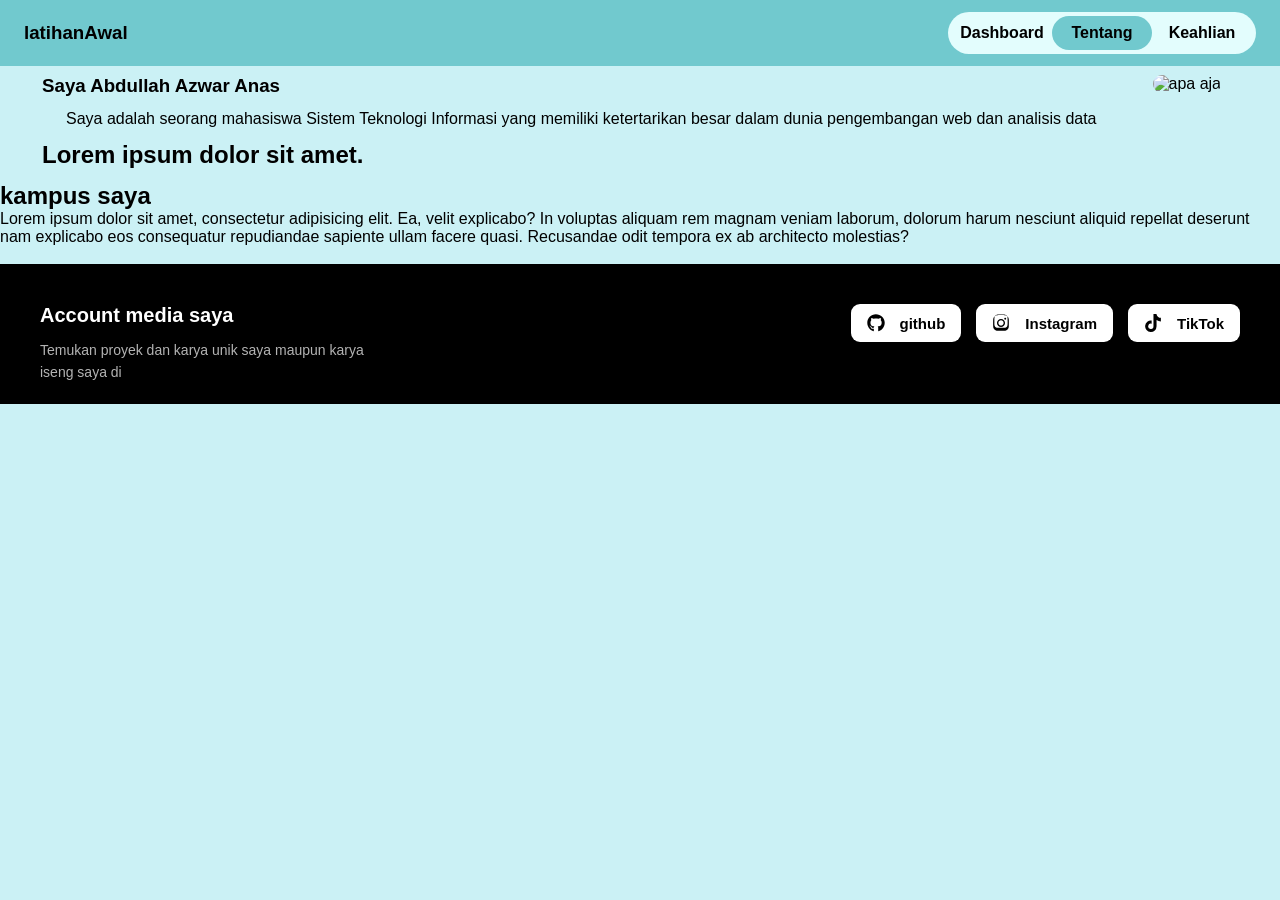
==== tentang.html @ 06106522 "Add files via upload new add" ====
<!DOCTYPE html>
<html lang="en">
<head>
    <meta charset="UTF-8">
    <meta name="viewport" content="width=device-width, initial-scale=1.0">
    <title>Tentang</title>
    <link rel="stylesheet" href="latihan.css">
</head>

<!--navbar-->
<body class="page-tentang">  <!-- ← class berbeda -->
    <nav class="navbar">
        <div class="logo"><h3>latihanAwal</h3></div>
        <ul class="nav-links">
            <li><a href="beranda.html">Dashboard</a></li>
            <li><a href="tentang.html">Tentang</a></li>
            <li><a href="keahlian.html">Keahlian</a></li>
        </ul>
    </nav>

<!--content-->
<main> 
    <section class="isi">
        <div class="konten">
            <h3>Saya Abdullah Azwar Anas</h3>
            <p>Saya adalah seorang mahasiswa Sistem Teknologi Informasi yang memiliki ketertarikan besar dalam dunia pengembangan web dan analisis data</p>
            <h2>Lorem ipsum dolor sit amet.</h2>
        </div>

        <div class="image">
            <img src="/foto/one.png" alt="apa aja">
        </div>
    </section>


    <section class="biodata">
        <div class="bio">
            <h2>kampus saya</h2>
            <p>Lorem ipsum dolor sit amet, consectetur adipisicing elit. Ea, velit explicabo? In voluptas aliquam rem magnam veniam laborum, dolorum harum nesciunt aliquid repellat deserunt nam explicabo eos consequatur repudiandae sapiente ullam facere quasi. Recusandae odit tempora ex ab architecto molestias?</p>
        </div>

        <div class="image-kampus">
            <img src="/foto/two.png" alt="">
        </div>
    </section>

</main>


<footer class="footer">
    <div class="footer-pembungkus">
        <div class="footer-content">

            <div class="footer-deskripsi">
                <h2>Account media saya</h2>
                <p>Temukan proyek dan karya unik saya maupun karya iseng saya di</p>
            </div>

            <div class="socials">
                    <ul class="social-links">
                        <li class="social-item">
                            <a href="https://github.com/username-anda" target="_blank" rel="noopener" class="social-link github">
                                <svg viewBox="0 0 496 512" xmlns="http://www.w3.org/2000/svg">
                                    <path d="M165.9 397.4c0 2-2.3 3.6-5.2 3.6-3.3.3-5.6-1.3-5.6-3.6 0-2 2.3-3.6 5.2-3.6 3-.3 5.6 1.3 5.6 3.6zm-31.1-4.5c-.7 2 1.3 4.3 4.3 4.9 2.6 1 5.6 0 6.2-2s-1.3-4.3-4.3-5.2c-2.6-.7-5.5.3-6.2 2.3zm44.2-1.7c-2.9.7-4.9 2.6-4.6 4.9.3 2 2.9 3.3 5.9 2.6 2.9-.7 4.9-2.6 4.6-4.6-.3-1.9-3-3.2-5.9-2.9zM244.8 8C106.1 8 0 113.3 0 252c0 110.9 69.8 205.8 169.5 239.2 12.8 2.3 17.3-5.6 17.3-12.1 0-6.2-.3-40.4-.3-61.4 0 0-70 15-84.7-29.8 0 0-11.4-29.1-27.8-36.6 0 0-22.9-15.7 1.6-15.4 0 0 24.9 2 38.6 25.8 21.9 38.6 58.6 27.5 72.9 20.9 2.3-16 8.8-27.1 16-33.7-55.9-6.2-112.3-14.3-112.3-110.5 0-27.5 7.6-41.3 23.6-58.9-2.6-6.5-11.1-33.3 2.6-67.9 20.9-6.5 69 27 69 27 20-5.6 41.5-8.5 62.8-8.5s42.8 2.9 62.8 8.5c0 0 48.1-33.6 69-27 13.7 34.7 5.2 61.4 2.6 67.9 16 17.7 25.8 31.5 25.8 58.9 0 96.5-58.9 104.2-114.8 110.5 9.2 7.9 17 22.9 17 46.4 0 33.7-.3 75.4-.3 83.6 0 6.5 4.6 14.4 17.3 12.1C428.2 457.8 496 362.9 496 252 496 113.3 383.5 8 244.8 8zM97.2 352.9c-1.3 1-1 3.3.7 5.2 1.6 1.6 3.9 2.3 5.2 1 1.3-1 1-3.3-.7-5.2-1.6-1.6-3.9-2.3-5.2-1zm-10.8-8.1c-.7 1.3.3 2.9 2.3 3.9 1.6 1 3.6.7 4.3-.7.7-1.3-.3-2.9-2.3-3.9-2-.6-3.6-.3-4.3.7zm32.4 35.6c-1.6 1.3-1 4.3 1.3 6.2 2.3 2.3 5.2 2.6 6.5.7 1.3-1.6.7-4.6-1.3-6.5-2.3-2-5.3-1.9-6.5-.4zm18.4.6c-2.3.6-3.6 3-2.9 5.4.7 2.3 3.3 3.3 5.6 2.6 2.3-.7 3.6-3 2.9-5.4-.7-2.3-3.3-3.3-5.6-2.6z"/>
                                </svg>github
                            </a>
                        </li>
                        <li class="social-item">
                            <a href="https://instagram.com/username-anda" target="_blank" rel="noopener" class="social-link instagram">
                                <svg viewBox="0 0 448 512" xmlns="http://www.w3.org/2000/svg">
                                    <path d="M224.1 141c-63.6 0-114.9 51.3-114.9 114.9s51.3 114.9 114.9 114.9S339 319.5 339 255.9 287.7 141 224.1 141zm0 189.6c-41.1 0-74.7-33.5-74.7-74.7s33.5-74.7 74.7-74.7 74.7 33.5 74.7 74.7-33.6 74.7-74.7 74.7zm146.4-194.3c0 14.9-12 26.8-26.8 26.8-14.9 0-26.8-12-26.8-26.8s12-26.8 26.8-26.8 26.8 12 26.8 26.8zm76.1 27.2c-1.7-35.9-9.9-67.7-36.2-93.9-26.2-26.2-58-34.4-93.9-36.2-37-2.1-147.9-2.1-184.9 0-35.8 1.7-67.6 9.9-93.9 36.1s-34.4 58-36.2 93.9c-2.1 37-2.1 147.9 0 184.9 1.7 35.9 9.9 67.7 36.2 93.9s58 34.4 93.9 36.2c37 2.1 147.9 2.1 184.9 0 35.9-1.7 67.7-9.9 93.9-36.2 26.2-26.2 34.4-58 36.2-93.9 2.1-37 2.1-147.8 0-184.8zM402.7 342c-7.6 19.2-22.4 34-41.6 41.6-29.5 11.7-99.5 9-137.1 9s-107.7 2.6-137.1-9c-19.3-7.6-34-22.4-41.6-41.6-11.7-29.5-9-99.5-9-137.1s-2.6-107.7 9-137.1c7.6-19.3 22.4-34 41.6-41.6 29.5-11.7 99.5-9 137.1-9s107.7-2.6 137.1 9c19.2 7.6 34 22.4 41.6 41.6 11.7 29.5 9 99.5 9 137.1s2.7 107.7-9 137.1z"/>
                                </svg> Instagram
                            </a>
                        </li>
                        <li class="social-item">
                            <a href="https://tiktok.com/@username-anda" target="_blank" rel="noopener" class="social-link tiktok">
                                <svg viewBox="0 0 448 512" xmlns="http://www.w3.org/2000/svg">
                                    <path d="M448 209.91a210.06 210.06 0 0 1-122.77-39.25v178.72A162.55 162.55 0 1 1 185 188.31v89.89a74.62 74.62 0 1 0 52.23 71.54V0h88a121.18 121.18 0 0 0 1.86 22.32A126.66 126.66 0 0 0 448 109.6v100.31z"/>
                                </svg> TikTok
                            </a>
                        </li>
                    </ul>
                </div>
            </div>

        </div>
    </div>

</footer>
</body>
</html>
---- latihan.css ----
* {
    box-sizing: border-box ;
    margin: 0;
    padding:0;
}

html{
    scroll-behavior: smooth;
}

:root{
    /*warna utama*/
    --color-default:#fff;
    --primarry-color: #E3FDFD;
    --secondary-color: #CBF1F5;
    --third-color:#A6E3E9 ;
    --fourth-color: #71C9CE;

    --opsi-primary:#FEFCF3;

    /*warna teks*/
    --teks-primary: #000;
    --teks-secondary:#fff;

    /*footer color*/
    --footer-back:#000;
    --text-color-footer: #b3b3b3;
    --footer-text-muted: #a0aec0;
    --footer-bg: #1a202c;
}
body {
    margin: 0;
    padding: 0;
    background-color: var(--secondary-color);
    font-family: sans-serif;
    color: var(--teks);
    font-weight: 150px;
    animation: pageIn 0.4s ease-out forwards;
}

.logo{
    margin-right: 30px;
    color: var(--teks-primary);
    font-weight: 300;
}
.navbar {
    display: flex;
    align-items: center;
    justify-content: space-between;
    padding: 12px 24px;
    background:var(--fourth-color);
    position: fixed;
    width: 100%;
    z-index: 1000;
}

/* kapsul */
.nav-links {
    position: relative;
    display: flex;
    list-style: none;
    gap: 0;
    background: var(--primarry-color);
    border-radius: 999px;
    padding: 4px;
}

.nav-links::before {
    content: '';
    position: absolute;
    top: 4px;
    left: 4px;
    width: 100px; 
    height: calc(100% - 8px);
    background: var(--fourth-color);
    border-radius: 999px;
    transition: transform 0.3s cubic-bezier(0.4, 0, 0.2, 1);
    z-index: 0;
}

/* pas di klik */
body.page-beranda  .nav-links::before { transform: translateX(0px); }
body.page-tentang  .nav-links::before { transform: translateX(100px); }
body.page-keahlian .nav-links::before { transform: translateX(200px); }

/* pas lagi di geser */
.nav-links:has(li:nth-child(1):hover)::before { transform: translateX(0px)   !important; }
.nav-links:has(li:nth-child(2):hover)::before { transform: translateX(100px) !important; }
.nav-links:has(li:nth-child(3):hover)::before { transform: translateX(200px) !important; }

/* teks nav */
.nav-links li a {
    position: relative;
    z-index: 1;
    color: #000;
    display: block;
    width: 100px;
    text-align: center;
    padding: 8px 0;
    text-decoration: none;
    transition: color 0.2s;
    font-weight: bold;
}

/* Aktif halaman */
body.page-beranda  .nav-links li:nth-child(1) a,
body.page-tentang  .nav-links li:nth-child(2) a,
body.page-keahlian .nav-links li:nth-child(3) a { color: var(--teks-primary); }
/* Aktif pas geser */
.nav-links li:hover a { 
    color: #ffffff;
    scroll-behavior: smooth;
}

@keyframes pageIn{
    from { opacity: 0; transform: translateY(12px); }
    to   { opacity: 1; transform: translateY(0); }
}

.isi{
    color: var(--teks-primary);
    padding-top: 75px;
    display: flex; 
    align-items: flex-start; 
    gap: 24px;
    margin-right: 20px
}

.konten{
    margin-left: 42px;
    padding-right: 12px;
}

.konten h2{
    margin-bottom: 13px;
}

.konten h3 {
    margin-bottom: 13px;
    font-family: arial;
}

.konten p{
    padding-right: 20px;
    padding-left: 24px;
    font-weight: 300;
    margin-bottom: 13px;
}

.image{
    display: flex;
    justify-content: right;
    align-items: right;
}

.image img{
    width: 100%;
    max-width: 480px;
    border-radius: 12px;
}

/*card gulir*/
.page{
    display: flex;
    flex-direction: row;
    flex-wrap:  flexbox wrap;   /*buat ngatur barisan di display kecil*/
    justify-content: space-around;
    background-color: var(--opsi-primary);
    padding-top: 4px;
    padding-left: 8px;
    padding-bottom: 20px;
    margin-top: 10px;
    gap: 20px;
}

.pembungkus{          /*si card dalemnya*/
    width: 100%;
    max-width: 384px;
    margin-top: 8px;
    background-color: var(--color-default);
    box-shadow: 0 25px 50px -12px;
    transition: all 0,3s ease;
    overflow: hidden;
    border-width: 3px;
    border-style: solid;
    border-color: var(--fourth-color);
    border-radius: 16px; 
}

.content-card{
    width: 100%;
    aspect-ratio: 16/10;
    overflow: hidden;
    position: relative;
    background-color: var(--secondary-color);
}

.content-card img {
    width: 100%;
    height: 100%;
    object-fit: cover;
    display: block;
}

.text-card{
    padding: 20px;
    display: flex;
    flex-direction: column;
    gap: 12px;

}

.text-title{
    margin: 0;
    font-size: 18px;
    font-weight: 700;
    line-height: 1.3;
}

.text-desc{
    margin: 0;
    font-size: 14px;
    line-height: 1.6;
}

/*footer*/
.footer{
    background-color: var(--footer-back);
    color: var(--teks-secondary);
    padding: 40px 20px 20px;
    margin: auto;
}

.footer-pembungkus{
    max-width: 1200px;
    margin: 0 auto;
    display: flex;
    flex-direction: column; /*yang ngatur barisannya*/
    gap: 30px;
}

.footer-content{
    display: flex;
    flex-flow: row wrap;
    justify-content: space-between;
    gap: 30px;
}

.footer-deskripsi{
    flex: 1 1 300px;
}

.footer-deskripsi h2{
    font-size: 20px;
    font-weight: 700;
    margin-bottom: 12px;
    color: var(--teks-secondary);
}

.footer-deskripsi p {
    font-size: 14px;
    line-height: 1.6;
    color: var(--text-color-footer);
    max-width: 360px;
}

.socials{
    flex: 1 300px;
    display: flex;
    flex-direction: column;
    gap: 15px;
    align-items: self-end;
}

.socials h3{
    font-size: 14px;
    font-weight: 600;
    color: var(--text-color-footer);
}

.social-links{
    display: flex;
    flex-wrap: wrap;
    gap: 15px;
    list-style: none;
}

.social-item{
    display: inline-block;
}

.social-link{
    display: inline-flex;
    align-items: center;
    gap: 15px;
    padding: 10px 16px;
    background-color: var(--color-default);
    border-radius: 9px;
    color: var(--teks-primary);
    text-decoration: none;
    font-size: 15px;
    font-weight: 600;
    transition: all 0.3s ease;
}

/*logo socialnya*/
.social-link svg {
    width: 18px;
    height: 18px;
    fill: currentColor;
    transition: transform 0.3s ease;
}

.social-link.github:hover {
    background-color: #24292e;
    color: #fff;
    transform: translateY(-3px);
}

.social-link.instagram:hover {
    background-image: linear-gradient(45deg, #f09433 0%, #e6683c 25%, #dc2743 50%, #cc2366 75%, #bc1888 100%);
    color: #fff;
    transform: translateY(-3px);
}

.social-link.tiktok:hover {
    background-color: #010101;
    color: #fff;
    box-shadow: -2px -2px 0px #ff0050, 2px 2px 0px #00f2fe;
    transform: translateY(-3px);
}


/*display tentang*/
body.page-tentang {
    margin: 0;
    padding: 0;
    background-color: var(--secondary-color);
    font-family: sans-serif;
    color: var(--teks-primary);
}



@media (max-width: 480px){ 

.carousel { 
    /* IE and Edge */
    -ms-overflow-style: none;

}

.carousel::-webkit-scrollbar {
/* Chrome, Safari and Opera */
    display: none;
}
}
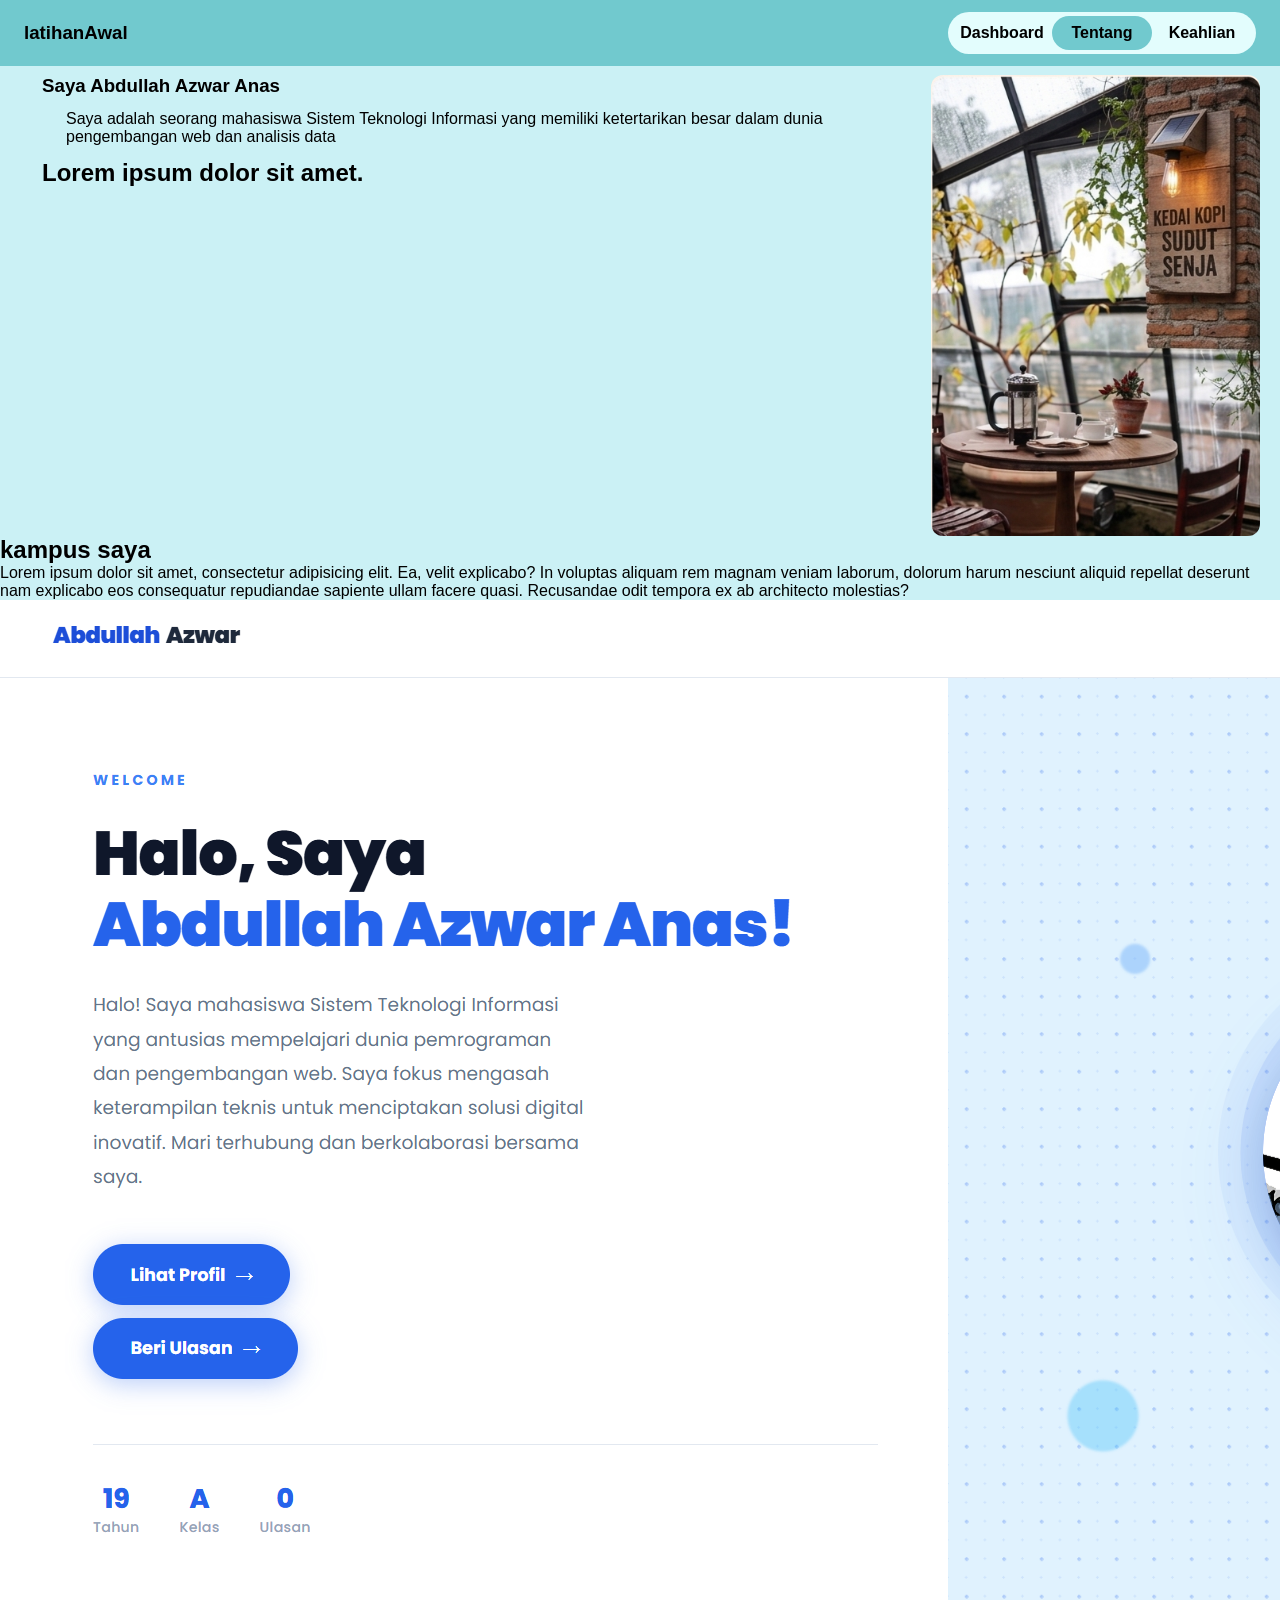
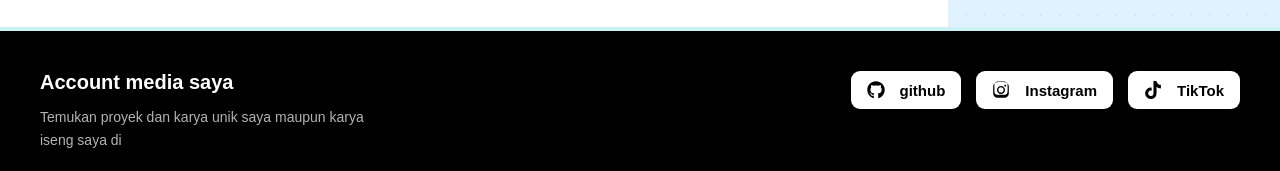
==== commit fd56d025: "Update tentang.html" ====
--- a/tentang.html
+++ b/tentang.html
@@ -12,7 +12,7 @@
     <nav class="navbar">
         <div class="logo"><h3>latihanAwal</h3></div>
         <ul class="nav-links">
-            <li><a href="beranda.html">Dashboard</a></li>
+            <li><a href="index.html">Dashboard</a></li>
             <li><a href="tentang.html">Tentang</a></li>
             <li><a href="keahlian.html">Keahlian</a></li>
         </ul>
@@ -88,4 +88,4 @@
 
 </footer>
 </body>
-</html>+</html>
